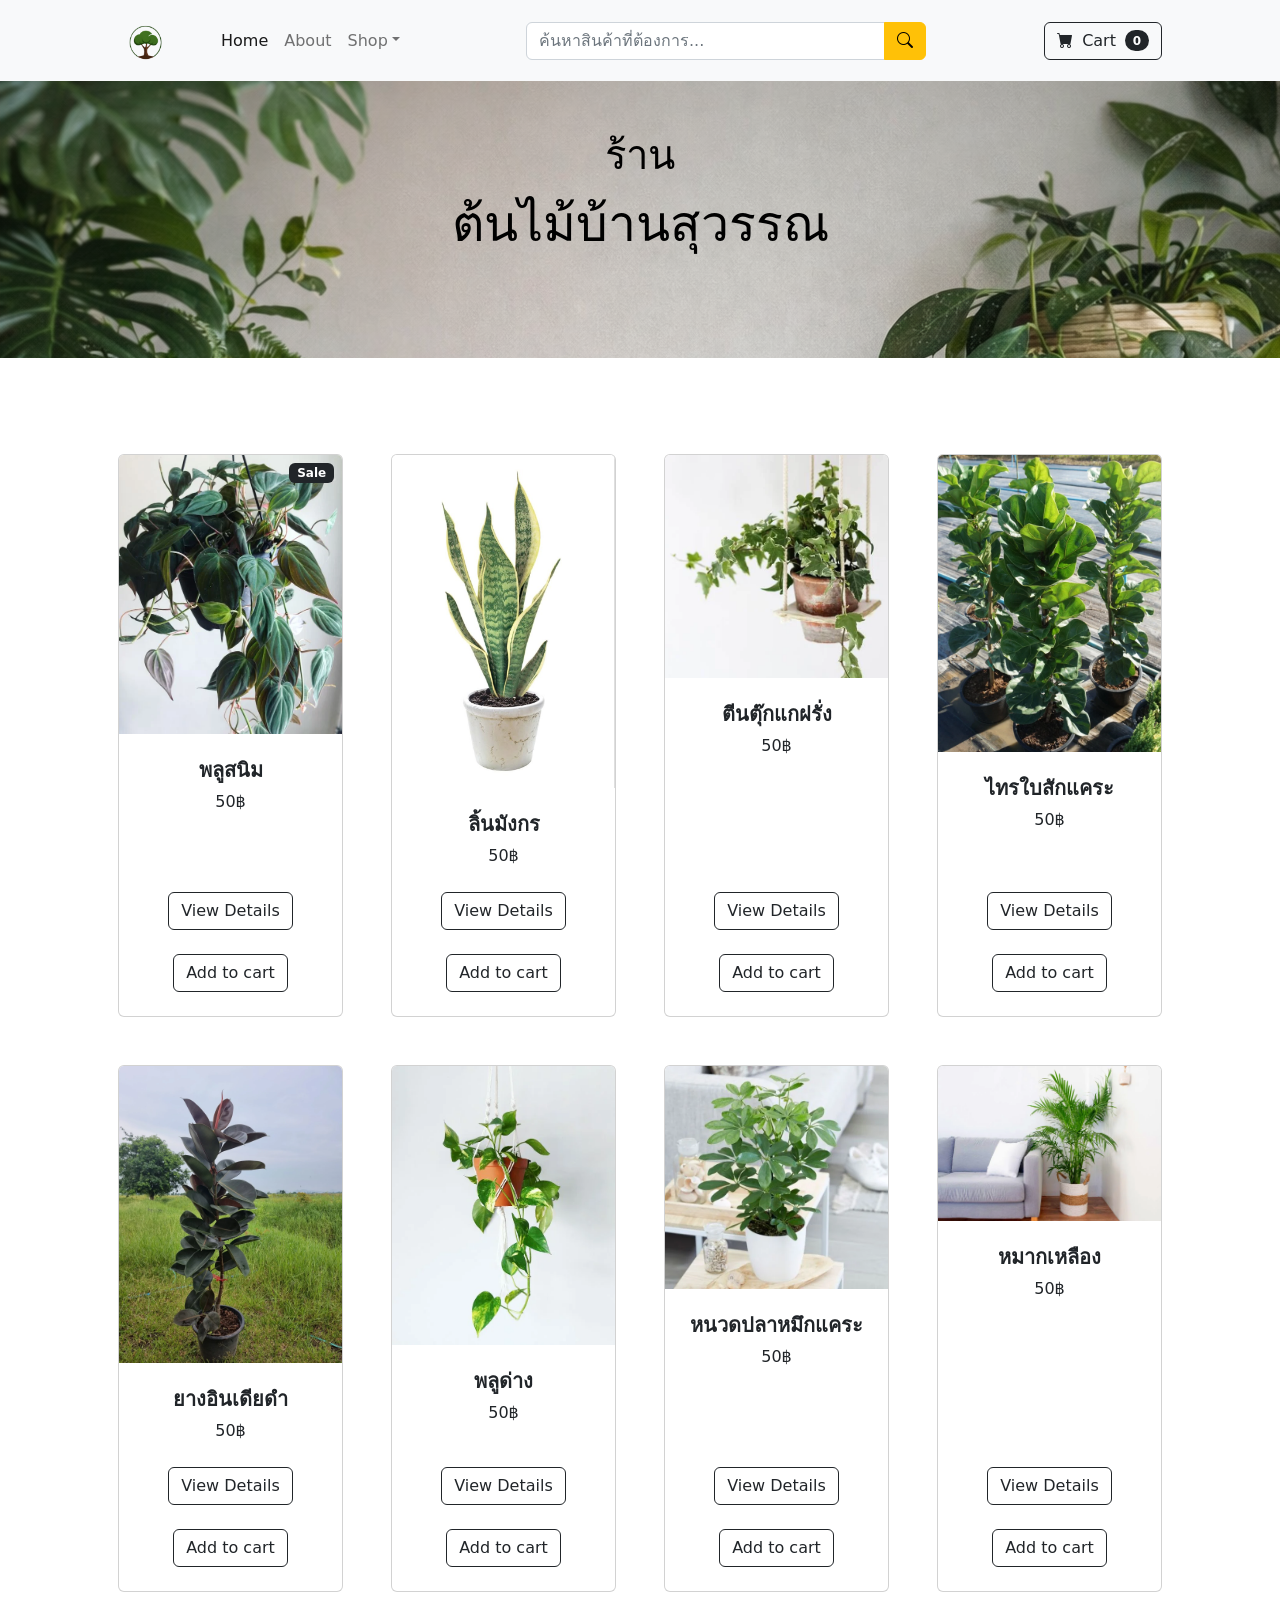
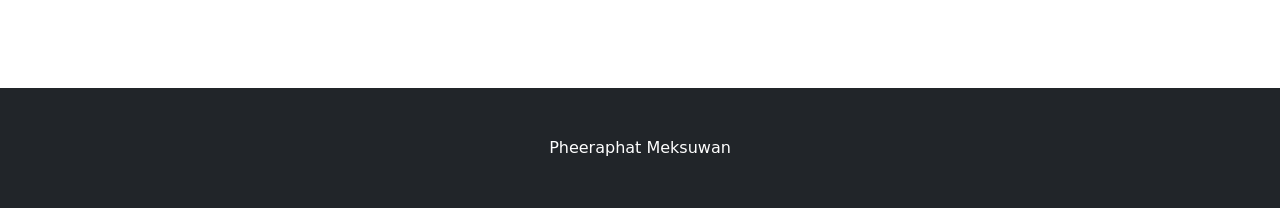
==== Homepage/พลูสนิม.html @ a30fcc55 "รูปหัวเว็บ" ====
<!DOCTYPE html>
<html lang="en">
    <head>
        <meta charset="utf-8" />
        <meta name="viewport" content="width=device-width, initial-scale=1, shrink-to-fit=no" />
        <meta name="description" content="" />
        <meta name="author" content="" />
        <title>Shop F5Coding</title>
        <!-- Favicon-->
        <link rel="icon" type="image/x-icon" href="img/favicon_head.ico" />
        <!-- Bootstrap icons-->
        <link href="https://cdn.jsdelivr.net/npm/bootstrap-icons@1.5.0/font/bootstrap-icons.css" rel="stylesheet" />
        <!-- Core theme CSS (includes Bootstrap)-->
        <link href="Style.css" rel="stylesheet" />
         <script src="scripts.js" defer></script>
    </head>
    <body>
        <!-- Navigation-->
        <nav class="navbar navbar-expand-lg navbar-light bg-light">
            <div class="container px-4 px-lg-5">
                <a class="navbar-brand" href="#!"> <img src="img/logo_1.png" height="55px" width="auto"></a>
                <button class="navbar-toggler" type="button" data-bs-toggle="collapse" data-bs-target="#navbarSupportedContent" aria-controls="navbarSupportedContent" aria-expanded="false" aria-label="Toggle navigation"><span class="navbar-toggler-icon"></span></button>
                <div class="collapse navbar-collapse" id="navbarSupportedContent">
                    <ul class="navbar-nav me-auto mb-2 mb-lg-0 ms-lg-4">
                        <li class="nav-item"><a class="nav-link active" aria-current="page" href="#!">Home</a></li>
                        <li class="nav-item"><a class="nav-link" href="#!">About</a></li>
                        <li class="nav-item dropdown">
                            <a class="nav-link dropdown-toggle" id="navbarDropdown" href="#" role="button" data-bs-toggle="dropdown" aria-expanded="false">Shop</a>
                            <ul class="dropdown-menu" aria-labelledby="navbarDropdown">
                                <li><a class="dropdown-item" href="#!">All Products</a></li>
                                <li><hr class="dropdown-divider" /></li>
                                <li><a class="dropdown-item" href="#!">Popular Items</a></li>
                                <li><a class="dropdown-item" href="#!">New Arrivals</a></li>
                            </ul>
                        </li>
                    </ul>

                     <!-- Search form -->
                    <div class="flex-grow-1 d-flex justify-content-center px-lg-5 my-3 my-lg-0">
                        <div class="input-group" style="max-width: 400px; width: 100%;">
                            <input class="form-control" 
                                type="text" 
                                id="search-input" 
                                placeholder="ค้นหาสินค้าที่ต้องการ..." 
                                onkeyup="searchProduct()">
                            <button class="btn btn-warning" type="button">
                                <i class="bi-search"></i>
                            </button>
                        </div>
                    </div> 

                    <form class="d-flex">
                        <button class="btn btn-outline-dark" type="submit">
                            <i class="bi-cart-fill me-1"></i>
                            Cart
                            <span class="badge bg-dark text-white ms-1 rounded-pill">0</span>
                        </button>
                    </form>
                </div>
            </div>
        </nav>

        <!-- Header-->
       <header class="main-header">
            <div class="content">
                <span class="tag"></span>
                    <h1>ร้าน</h1>
                    <p>ต้นไม้บ้านสุวรรณ</p>
            </div>
        </header>
        
    <!-- Section-->
        <section class="py-5">
            <div class="container px-4 px-lg-5 mt-5">
                <div id="product-container" class="row gx-4 gx-lg-5 row-cols-2 row-cols-md-3 row-cols-xl-4 justify-content-center">
                </div>
            </div>
        </section>
        
        <!-- Footer-->
        <footer class="py-5 bg-dark">
            <div class="container"><p class="m-0 text-center text-white">Pheeraphat Meksuwan</p></div>
        </footer>
        <!-- Bootstrap core JS-->
        <script src="https://cdn.jsdelivr.net/npm/bootstrap@5.2.3/dist/js/bootstrap.bundle.min.js"></script>
        <!-- Core theme JS-->
    </body>
</html>
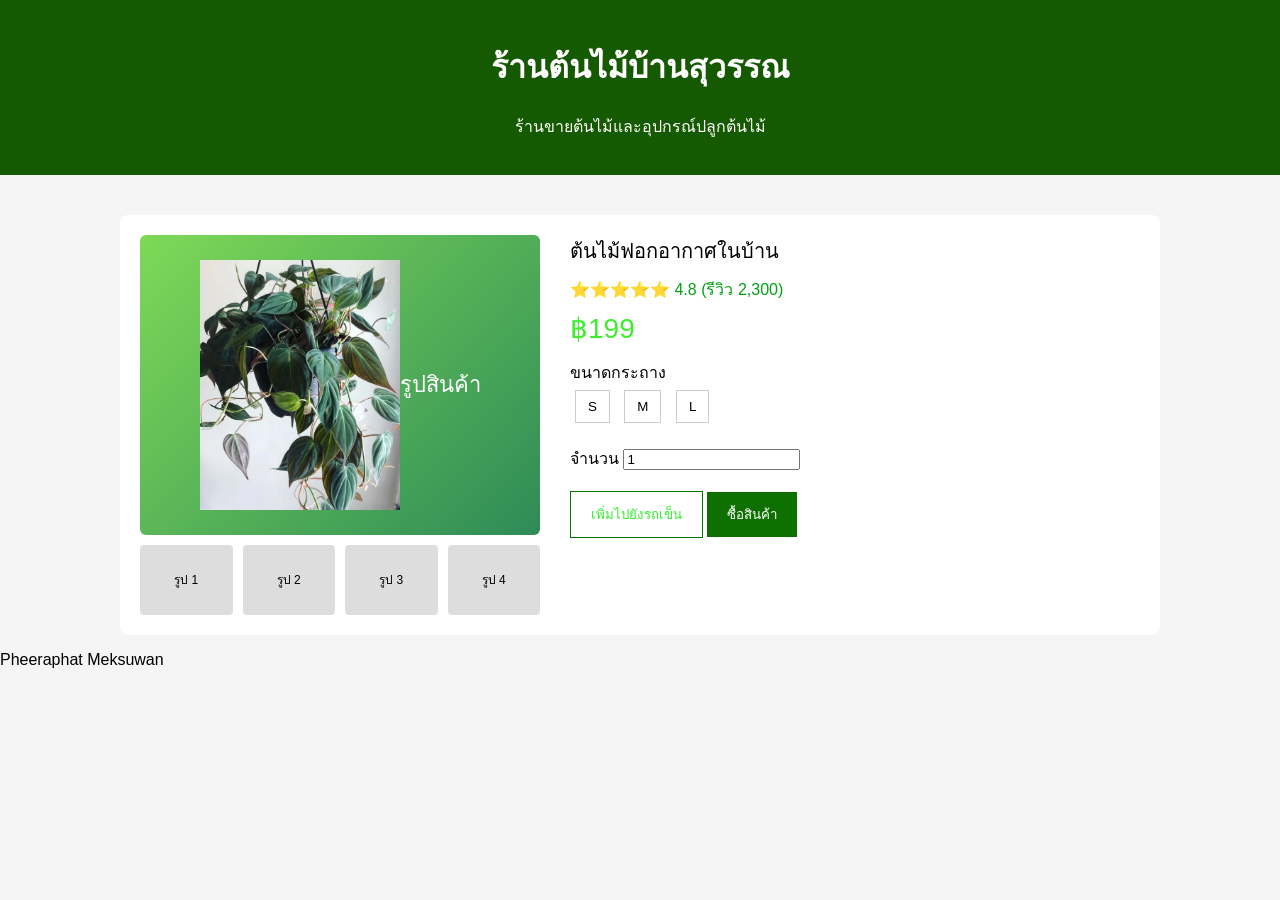
==== commit f0a5db2e: "ด้านในสินค้า" ====
--- a/Homepage/พลูสนิม.html
+++ b/Homepage/พลูสนิม.html
@@ -5,84 +5,83 @@
         <meta name="viewport" content="width=device-width, initial-scale=1, shrink-to-fit=no" />
         <meta name="description" content="" />
         <meta name="author" content="" />
-        <title>Shop F5Coding</title>
+        <title>ต้นไม้บ้านสุวรรณ</title>
         <!-- Favicon-->
         <link rel="icon" type="image/x-icon" href="img/favicon_head.ico" />
         <!-- Bootstrap icons-->
         <link href="https://cdn.jsdelivr.net/npm/bootstrap-icons@1.5.0/font/bootstrap-icons.css" rel="stylesheet" />
         <!-- Core theme CSS (includes Bootstrap)-->
-        <link href="Style.css" rel="stylesheet" />
+        <link href="in_shop.css" rel="stylesheet" />
          <script src="scripts.js" defer></script>
     </head>
-    <body>
-        <!-- Navigation-->
-        <nav class="navbar navbar-expand-lg navbar-light bg-light">
-            <div class="container px-4 px-lg-5">
-                <a class="navbar-brand" href="#!"> <img src="img/logo_1.png" height="55px" width="auto"></a>
-                <button class="navbar-toggler" type="button" data-bs-toggle="collapse" data-bs-target="#navbarSupportedContent" aria-controls="navbarSupportedContent" aria-expanded="false" aria-label="Toggle navigation"><span class="navbar-toggler-icon"></span></button>
-                <div class="collapse navbar-collapse" id="navbarSupportedContent">
-                    <ul class="navbar-nav me-auto mb-2 mb-lg-0 ms-lg-4">
-                        <li class="nav-item"><a class="nav-link active" aria-current="page" href="#!">Home</a></li>
-                        <li class="nav-item"><a class="nav-link" href="#!">About</a></li>
-                        <li class="nav-item dropdown">
-                            <a class="nav-link dropdown-toggle" id="navbarDropdown" href="#" role="button" data-bs-toggle="dropdown" aria-expanded="false">Shop</a>
-                            <ul class="dropdown-menu" aria-labelledby="navbarDropdown">
-                                <li><a class="dropdown-item" href="#!">All Products</a></li>
-                                <li><hr class="dropdown-divider" /></li>
-                                <li><a class="dropdown-item" href="#!">Popular Items</a></li>
-                                <li><a class="dropdown-item" href="#!">New Arrivals</a></li>
-                            </ul>
-                        </li>
-                    </ul>
+     <body>
+  
+        <!-- Header ร้าน -->
+        <div class="header">
+            <h1>ร้านต้นไม้บ้านสุวรรณ</h1>
+            <p>ร้านขายต้นไม้และอุปกรณ์ปลูกต้นไม้</p>
+        </div>
 
-                     <!-- Search form -->
-                    <div class="flex-grow-1 d-flex justify-content-center px-lg-5 my-3 my-lg-0">
-                        <div class="input-group" style="max-width: 400px; width: 100%;">
-                            <input class="form-control" 
-                                type="text" 
-                                id="search-input" 
-                                placeholder="ค้นหาสินค้าที่ต้องการ..." 
-                                onkeyup="searchProduct()">
-                            <button class="btn btn-warning" type="button">
-                                <i class="bi-search"></i>
-                            </button>
-                        </div>
-                    </div> 
+        <!-- รายละเอียดสินค้า -->
+        <div class="container-product">
 
-                    <form class="d-flex">
-                        <button class="btn btn-outline-dark" type="submit">
-                            <i class="bi-cart-fill me-1"></i>
-                            Cart
-                            <span class="badge bg-dark text-white ms-1 rounded-pill">0</span>
-                        </button>
-                    </form>
+            <div class="product-image">
+
+                <div class="main-img">
+                    <img src="tree_img_shop/ต้นพลูสนิม.webp" width="50%">
+                    รูปสินค้า
                 </div>
+
+                <div class="thumbnails">
+                <div class="thumb">รูป 1</div>
+                <div class="thumb">รูป 2</div>
+                <div class="thumb">รูป 3</div>
+                <div class="thumb">รูป 4</div>
             </div>
-        </nav>
 
-        <!-- Header-->
-       <header class="main-header">
-            <div class="content">
-                <span class="tag"></span>
-                    <h1>ร้าน</h1>
-                    <p>ต้นไม้บ้านสุวรรณ</p>
+        </div>
+
+        <div class="product-info">
+
+            <div class="title">
+            ต้นไม้ฟอกอากาศในบ้าน
             </div>
-        </header>
-        
-    <!-- Section-->
-        <section class="py-5">
-            <div class="container px-4 px-lg-5 mt-5">
-                <div id="product-container" class="row gx-4 gx-lg-5 row-cols-2 row-cols-md-3 row-cols-xl-4 justify-content-center">
+
+            <div class="rating">
+             ⭐⭐⭐⭐⭐ 4.8 (รีวิว 2,300)
+            </div>
+
+            <div class="price">
+              ฿199
+            </div>
+
+            <div>ขนาดกระถาง</div>
+
+                <div class="options">
+                    <button>S</button>
+                    <button>M</button>
+                    <button>L</button>
                 </div>
+
+                <br>
+                <div>
+                จำนวน
+                    <input type="number" value="1" min="1">
+                </div>
+
+                <div class="buttons">
+                    <button class="cart">เพิ่มไปยังรถเข็น</button>
+                    <button class="buy">ซื้อสินค้า</button>
+                </div>
+
             </div>
-        </section>
-        
+
+        </div>
+
         <!-- Footer-->
         <footer class="py-5 bg-dark">
             <div class="container"><p class="m-0 text-center text-white">Pheeraphat Meksuwan</p></div>
         </footer>
-        <!-- Bootstrap core JS-->
-        <script src="https://cdn.jsdelivr.net/npm/bootstrap@5.2.3/dist/js/bootstrap.bundle.min.js"></script>
-        <!-- Core theme JS-->
+
     </body>
-</html>
+</html>
--- a/Homepage/in_shop.css
+++ b/Homepage/in_shop.css
@@ -0,0 +1,113 @@
+body{
+    font-family: Arial;
+    background:#f5f5f5;
+    margin:0;
+}
+
+/* Header */
+.header{
+    background:#155a00;
+    color:white;
+    padding:20px;
+    text-align:center;
+}
+
+/* กล่องสินค้า */
+.container-product{
+    width:1000px;
+    margin:auto;
+    margin-top:40px;
+    background:white;
+    padding:20px;
+    display:flex;
+    gap:30px;
+    border-radius:8px;
+}
+
+/* รูปสินค้า */
+.product-image{
+    width:400px;
+}
+
+.main-img{
+    width:100%;
+    height:300px;
+    background:linear-gradient(135deg,#7ed957,#2e8b57);
+    display:flex;
+    align-items:center;
+    justify-content:center;
+    color:white;
+    font-size:22px;
+    border-radius:6px;
+}
+
+.thumbnails{
+    display:flex;
+    gap:10px;
+    margin-top:10px;
+}
+
+.thumb{
+    flex:1;
+    height:70px;
+    background:#ddd;
+    border-radius:4px;
+    display:flex;
+    align-items:center;
+    justify-content:center;
+    font-size:12px;
+}
+
+/* ข้อมูลสินค้า */
+.product-info{
+    flex:1;
+}
+
+.title{
+    font-size:20px;
+    margin-bottom:10px;
+}
+
+.rating{
+    color:rgb(0, 160, 21);
+    margin-bottom:10px;
+}
+
+.price{
+    font-size:28px;
+    color:#3dee2d;
+    margin-bottom:15px;
+}
+
+.options button{
+    margin:5px;
+    padding:8px 12px;
+    border:1px solid #ccc;
+    background:white;
+    cursor:pointer;
+}
+
+.options button:hover{
+    border:1px solid #2dee47;
+    color:#33ee2d;
+}
+
+.buttons{
+    margin-top:20px;
+}
+
+.cart{
+    border:1px solid hsl(123, 100%, 23%);
+    background:white;
+    color:#33ee2d;
+    padding:12px 20px;
+    cursor:pointer;
+}
+
+.buy{
+    background:#0d7000;
+    color:white;
+    border:none;
+    padding:12px 20px;
+    cursor:pointer;
+}
